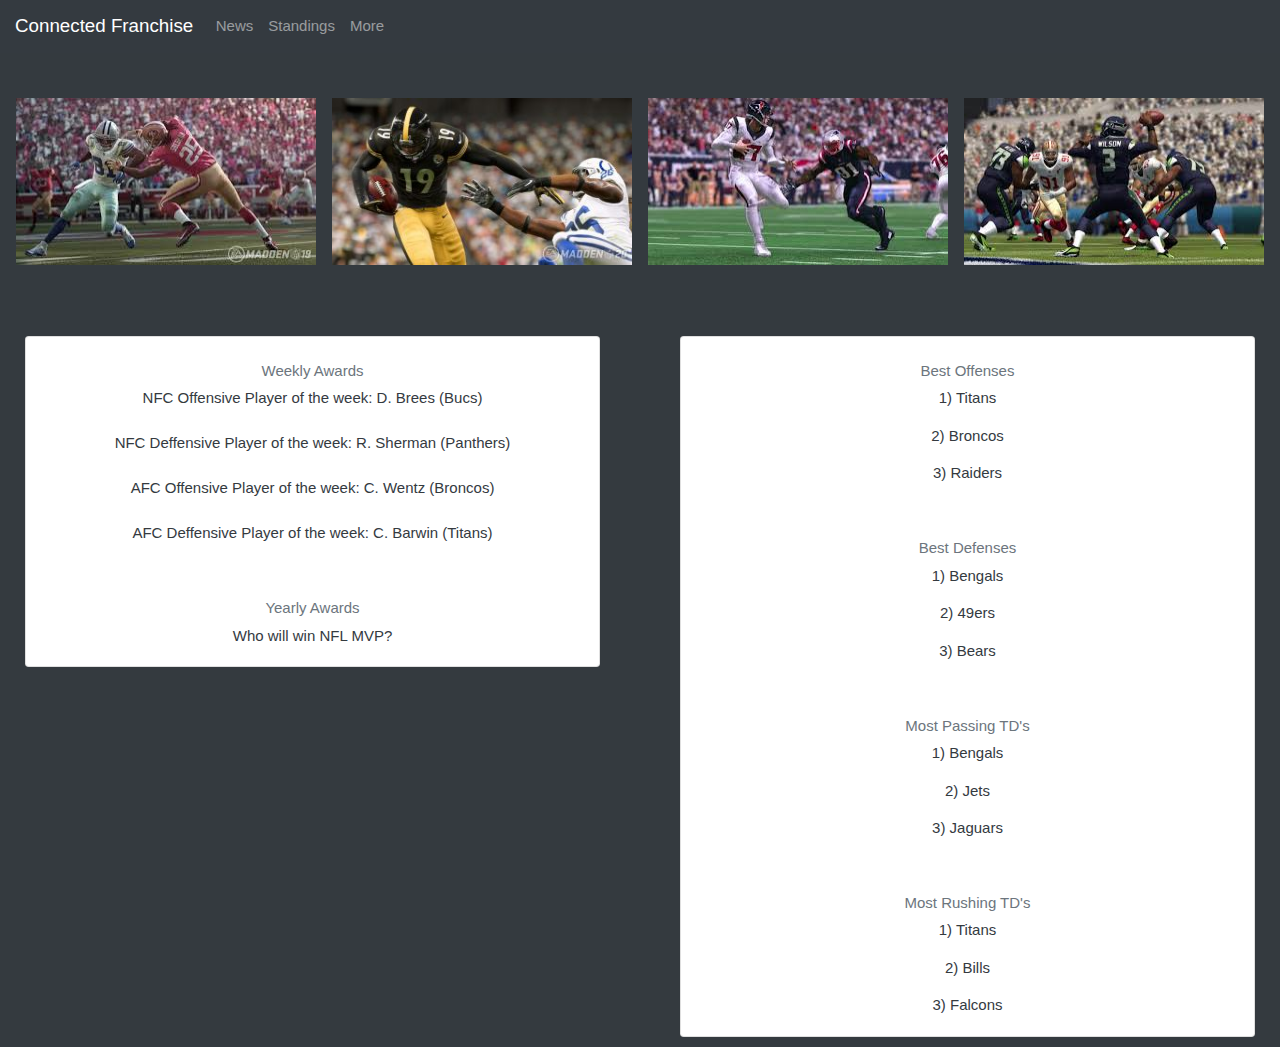
==== more.html @ 617bce5a "alpha web app" ====
<!DOCTYPE html>
<html lang="en">
<head>
    <meta charset="UTF-8">
    <meta name="viewport" content="width=device-width, initial-scale=1.0">
    <meta http-equiv="X-UA-Compatible" content="ie=edge">
    <link rel="stylesheet" href="https://www.w3schools.com/w3css/4/w3.css">
    <link rel="stylesheet" href="https://stackpath.bootstrapcdn.com/bootstrap/4.3.1/css/bootstrap.min.css" integrity="sha384-ggOyR0iXCbMQv3Xipma34MD+dH/1fQ784/j6cY/iJTQUOhcWr7x9JvoRxT2MZw1T" crossorigin="anonymous">
    <script src="https://code.jquery.com/jquery-3.3.1.slim.min.js" integrity="sha384-q8i/X+965DzO0rT7abK41JStQIAqVgRVzpbzo5smXKp4YfRvH+8abtTE1Pi6jizo" crossorigin="anonymous"></script>
<script src="https://cdnjs.cloudflare.com/ajax/libs/popper.js/1.14.7/umd/popper.min.js" integrity="sha384-UO2eT0CpHqdSJQ6hJty5KVphtPhzWj9WO1clHTMGa3JDZwrnQq4sF86dIHNDz0W1" crossorigin="anonymous"></script>
<script src="https://stackpath.bootstrapcdn.com/bootstrap/4.3.1/js/bootstrap.min.js" integrity="sha384-JjSmVgyd0p3pXB1rRibZUAYoIIy6OrQ6VrjIEaFf/nJGzIxFDsf4x0xIM+B07jRM" crossorigin="anonymous"></script>
<link rel="stylesheet" href="./style.css">
    <title>More</title>
</head>
<body>

        <nav class="navbar navbar-expand-lg navbar-dark bg-dark">
                <a class="navbar-brand" href="./index.html">Connected Franchise</a>
                <button class="navbar-toggler topnav-right" type="button" data-toggle="collapse" data-target="#navbarNav" aria-controls="navbarNav" aria-expanded="false" aria-label="Toggle navigation">
                  <span class="navbar-toggler-icon topnav-right"></span>
                </button>
      
                <div class="collapse navbar-collapse" id="navbarNav">
                  <ul class="navbar-nav">
                    
                    <li class="nav-item">
                      <a class="nav-link" href="./News.html">News</a>
                    </li>
                    <li class="nav-item">
                      <a class="nav-link" href="./standings.html">Standings</a>
                    </li>
                    <li class="nav-item">
                        <a class="nav-link" href="./more.html">More</a>
                      </li>
                  </ul>
                </div>
              </nav>

    <!-- Navbar (sit on top)
<div class="w3-top">
        <div class="w3-bar w3-white w3-wide w3-padding w3-card">
          <a href="./index.html" class="w3-bar-item w3-button"><b>CF</b> Madden Connected Franchise</a>
          
          <div class="w3-right w3-hide-small">
            <a href="./News.html" class="w3-bar-item w3-button">News</a>
            <a href="./standings.html" class="w3-bar-item w3-button">Standings</a>
            <a href="./more.html" class="w3-bar-item w3-button">More</a>
          </div>
        </div>
      </div> -->

        <!-- <div class="container">
                <div class="row">
                  <div class="col-sm">
                        <div class="card" style="width: 18rem;">
                                <div class="card-body">
                                  <h5 class="card-title">Highlights</h5>
                                  <h6 class="card-subtitle mb-2 text-muted">Andrew</h6>
                                  <p class="card-text">Youtube Channel</p>
                                  <a href="https://www.youtube.com/user/aeldenburg/videos" class="card-link">View</a>
                                  <br></br>
                                  <h6 class="card-subtitle mb-2 text-muted">Austin</h6>
                                  <p class="card-text"></p>
                                  <a href="#" class="card-link">link</a>
                                  <br></br>
                                  <h6 class="card-subtitle mb-2 text-muted">Alex</h6>
                                  <p class="card-text"></p>
                                  <a href="#" class="card-link">link</a>
                                  <br></br>
                                  <h6 class="card-subtitle mb-2 text-muted">Christian</h6>
                                  <p class="card-text"></p>
                                  <a href="#" class="card-link">link</a>
                                </div>
                              </div>
                  </div> -->

                  <div class="more-container">

                    <br></br>

                        <div class="w3-row-padding">
                                <div class="w3-col l3 m6 w3-margin-bottom">
                                    <div class="w3-display-container">
                                    
                                    <img src="./images/madden3.jpeg" title="News" alt="News" style="width:100%">
                                    </div>
                                </div>
                                <div class="w3-col l3 m6 w3-margin-bottom">
                                    <div class="w3-display-container">
                                    
                                    <img src="./images/madden15.jpg" title="Standings" alt="Standings" style="width:100%">
                                    </div>
                                </div>
                                <div class="w3-col l3 m6 w3-margin-bottom">
                                    <div class="w3-display-container">
                                    
                                    <img src="./images/madden47.jpeg" title="Injuries" alt="Injuries" style="width:100%">
                                    </div>
                                </div>
                                <div class="w3-col l3 m6 w3-margin-bottom">
                                    <div class="w3-display-container">
                                    
                                    <img src="./images/madden39.jpeg" title="More" alt="More" style="width:100%">
                                    </div>
                                </div>
                                </div>

                        <br></br>

                        <div class="row">
                          <div class="col-sm">
                                <div class="col-sm">
                                        <div class="card">
                                                <div class="card-body">
                                                  <h5 class="card-title"></h5>
                                                  <h6 class="card-subtitle mb-2 text-muted">Weekly Awards</h6>
                                                  <p class="card-text">
                                                      NFC Offensive Player of the week: D. Brees (Bucs)
                                                      <br></br>
                                                      NFC Deffensive Player of the week: R. Sherman (Panthers)
                                                      <br></br>
                                                      AFC Offensive Player of the week: C. Wentz (Broncos)
                                                      <br></br>
                                                      AFC Deffensive Player of the week: C. Barwin (Titans)
                                                  </p>
                                                  <br></br>
                                                  <h6 class="card-subtitle mb-2 text-muted">Yearly Awards</h6>
                                                  <p class="card-text">Who will win NFL MVP?</p>
                                                </div>
                                              </div>
                                  </div>
                          </div>

                          <div class="col-sm">
                                <div class="col-sm">
                                        <div class="card">
                                                <div class="card-body">
                                                  <h5 class="card-title"></h5>
                                                  <h6 class="card-subtitle mb-2 text-muted">Best Offenses</h6>
                                                  <p class="card-text">1) Titans</p>
                                                  <p class="card-text">2) Broncos</p>
                                                  <p class="card-text">3) Raiders</p>
                                                  <br></br>
                                                  <h6 class="card-subtitle mb-2 text-muted">Best Defenses</h6>
                                                  <p class="card-text">1) Bengals</p>
                                                  <p class="card-text">2) 49ers</p>
                                                  <p class="card-text">3) Bears</p>
                                                  <br></br>
                                                  <h6 class="card-subtitle mb-2 text-muted">Most Passing TD's</h6>
                                                  <p class="card-text">1) Bengals</p>
                                                  <p class="card-text">2) Jets</p>
                                                  <p class="card-text">3) Jaguars</p>
                                                  <br></br>
                                                  <h6 class="card-subtitle mb-2 text-muted">Most Rushing TD's</h6>
                                                  <p class="card-text">1) Titans</p>
                                                  <p class="card-text">2) Bills</p>
                                                  <p class="card-text">3) Falcons</p>
                                                </div>
                                              </div>
                                  </div>
                          </div>
                        </div>
                      </div>


                  
                  
                </div>
              </div>


</body>
</html>
---- style.css ----
.card {
    text-align: center;
    margin: 10px;
    padding: auto;
}

html {
    color: #343A3F;
}

body {
    color: #343A3F;
}

footer {
    background-color: #343A3F;
    color: #fff;
    text-align: center;
}

#id {
    background-color: #343A3F;
}

.news-container {
    background-color: #343A3F;
    height: 100%;
}

.more-container {
    background-color: #343A3F;
    height: 100%;
}

/* Add a black background color to the top navigation */
.topnav {
    background-color: #333;
    overflow: hidden;
}

/* Style the links inside the navigation bar */
.topnav a {
  float: left;
  color: #f2f2f2;
  text-align: center;
  padding: 14px 16px;
  text-decoration: none;
  font-size: 17px;
}

/* Change the color of links on hover */
.topnav a:hover {
  background-color: #ddd;
  color: black;
}

/* Add a color to the active/current link */
.topnav a.active {
  background-color: #4CAF50;
  color: white;
}

/* Right-aligned section inside the top navigation */
.topnav-right {
  float: right;
}
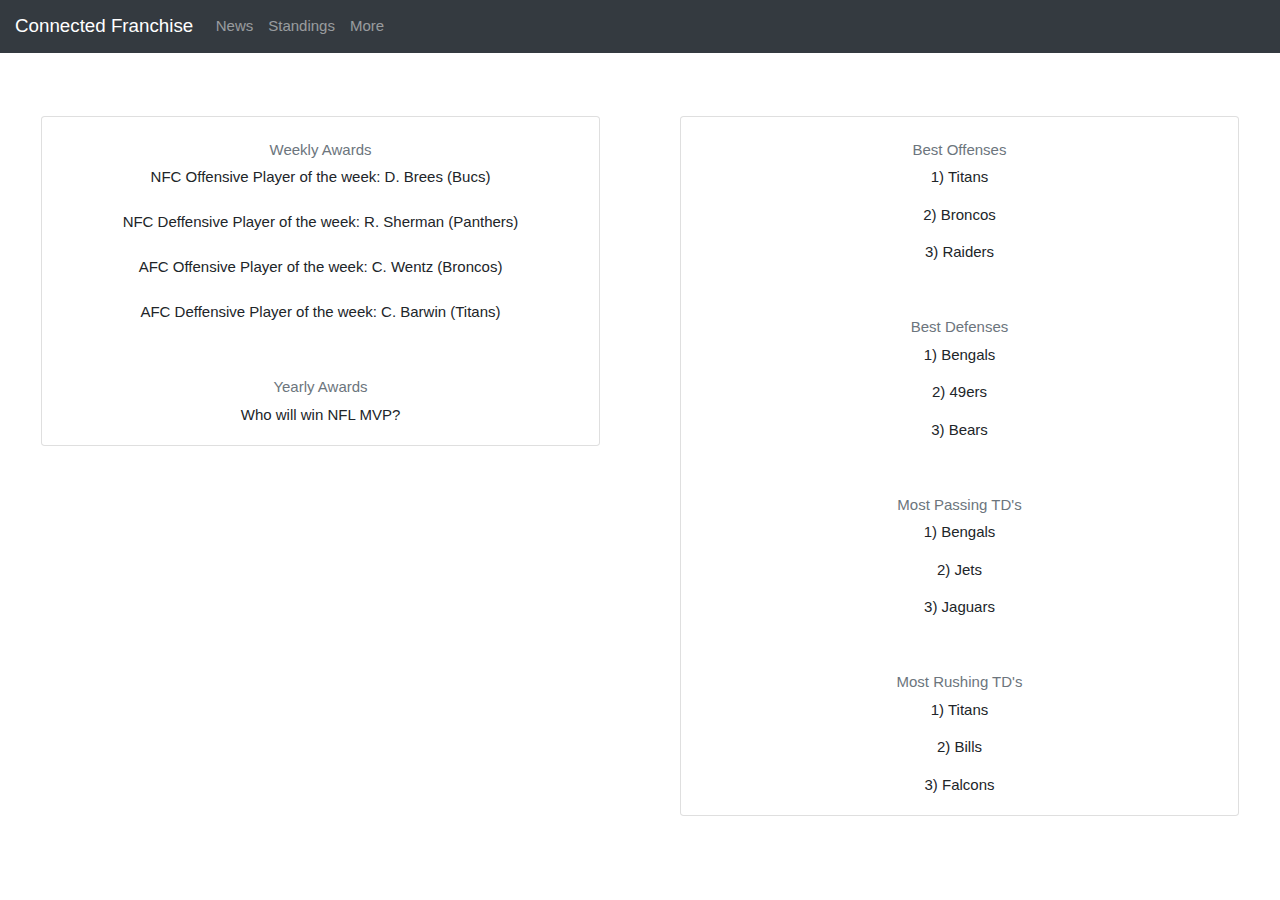
==== commit b6e91cd0: "minor tweaks" ====
--- a/more.html
+++ b/more.html
@@ -74,36 +74,10 @@
                               </div>
                   </div> -->
 
+                  <!-- Page content -->
+                  <div class="w3-content w3-padding" style="max-width:1564px">
+
                   <div class="more-container">
-
-                    <br></br>
-
-                        <div class="w3-row-padding">
-                                <div class="w3-col l3 m6 w3-margin-bottom">
-                                    <div class="w3-display-container">
-                                    
-                                    <img src="./images/madden3.jpeg" title="News" alt="News" style="width:100%">
-                                    </div>
-                                </div>
-                                <div class="w3-col l3 m6 w3-margin-bottom">
-                                    <div class="w3-display-container">
-                                    
-                                    <img src="./images/madden15.jpg" title="Standings" alt="Standings" style="width:100%">
-                                    </div>
-                                </div>
-                                <div class="w3-col l3 m6 w3-margin-bottom">
-                                    <div class="w3-display-container">
-                                    
-                                    <img src="./images/madden47.jpeg" title="Injuries" alt="Injuries" style="width:100%">
-                                    </div>
-                                </div>
-                                <div class="w3-col l3 m6 w3-margin-bottom">
-                                    <div class="w3-display-container">
-                                    
-                                    <img src="./images/madden39.jpeg" title="More" alt="More" style="width:100%">
-                                    </div>
-                                </div>
-                                </div>
 
                         <br></br>
 
@@ -168,6 +142,9 @@
                 </div>
               </div>
 
+              <!-- End page content -->
+              </div>
+
 
 </body>
 </html>--- a/style.css
+++ b/style.css
@@ -4,32 +4,16 @@
     padding: auto;
 }
 
-html {
-    color: #343A3F;
-}
-
-body {
-    color: #343A3F;
+img {
+    display: block;
+    margin: auto;
+    padding: auto;
 }
 
 footer {
     background-color: #343A3F;
     color: #fff;
     text-align: center;
-}
-
-#id {
-    background-color: #343A3F;
-}
-
-.news-container {
-    background-color: #343A3F;
-    height: 100%;
-}
-
-.more-container {
-    background-color: #343A3F;
-    height: 100%;
 }
 
 /* Add a black background color to the top navigation */
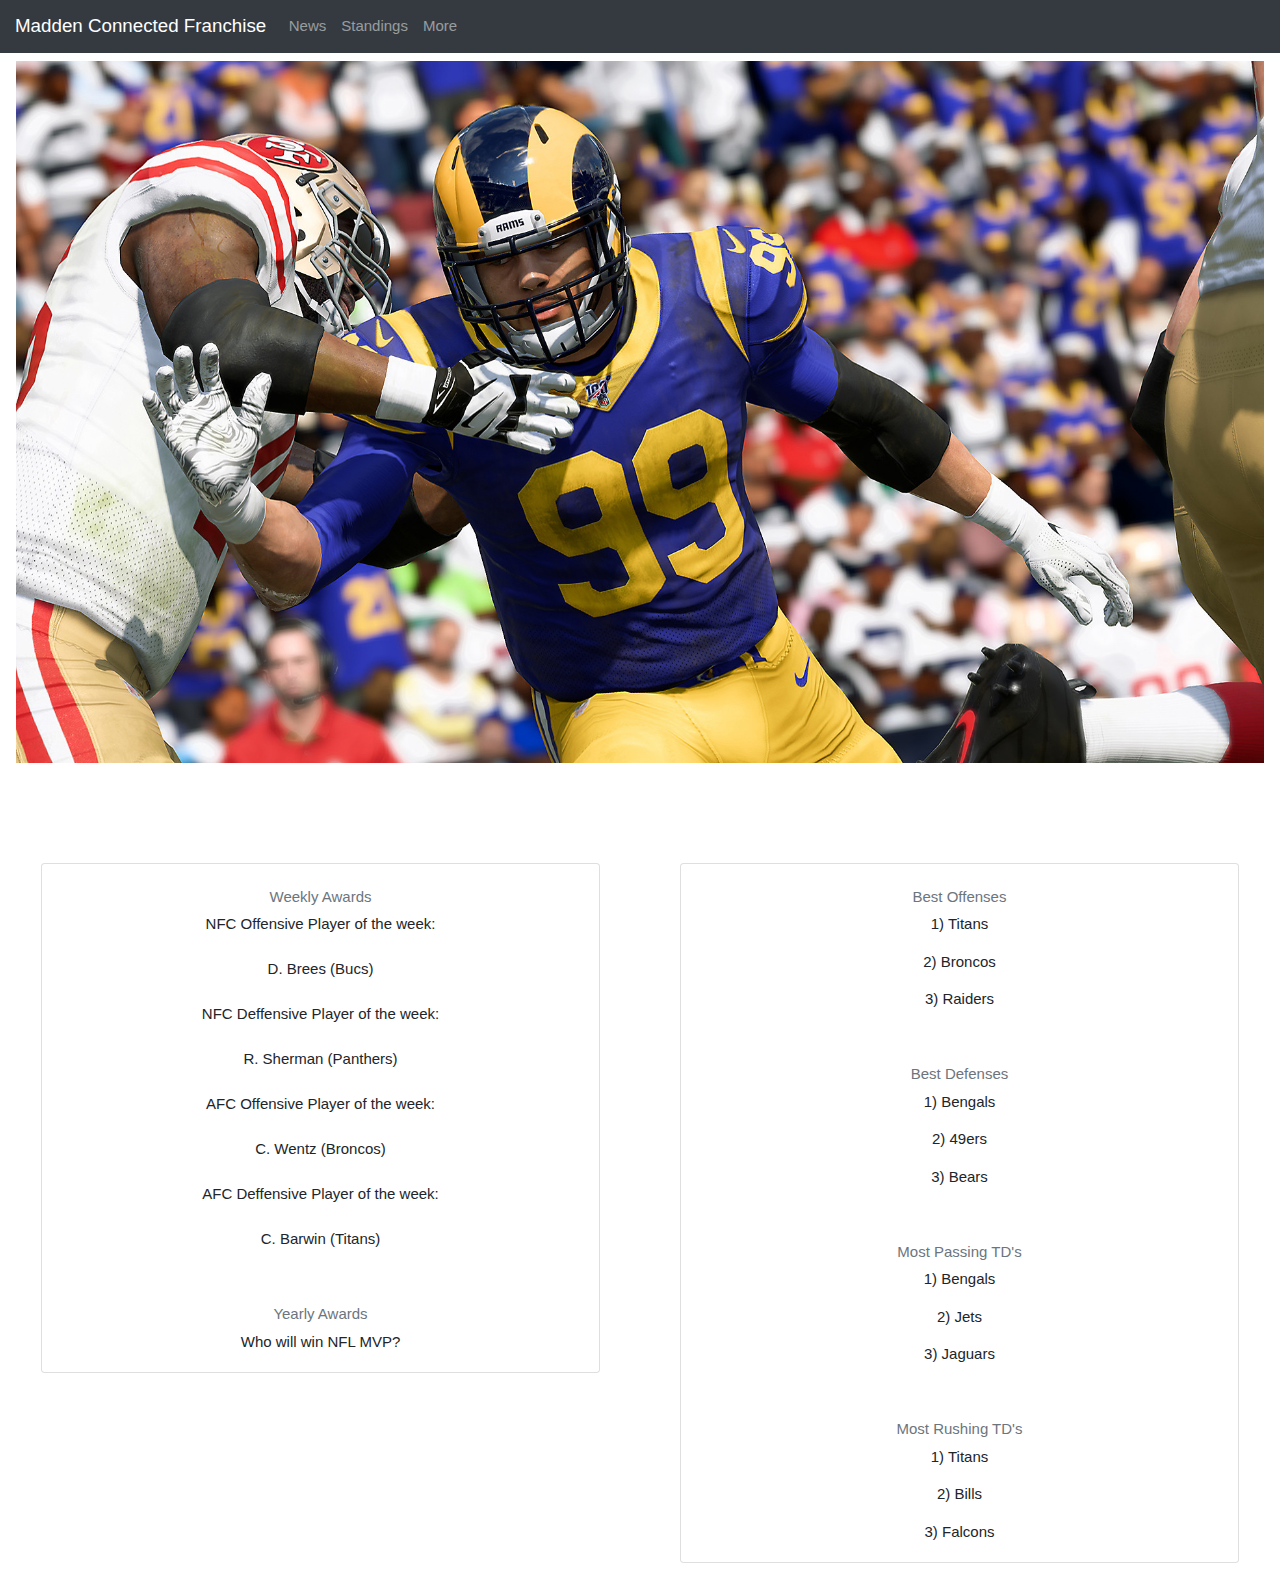
==== commit 966451b2: "minor tweaks" ====
--- a/more.html
+++ b/more.html
@@ -15,7 +15,7 @@
 <body>
 
         <nav class="navbar navbar-expand-lg navbar-dark bg-dark">
-                <a class="navbar-brand" href="./index.html">Connected Franchise</a>
+                <a class="navbar-brand" href="./index.html">Madden Connected Franchise</a>
                 <button class="navbar-toggler topnav-right" type="button" data-toggle="collapse" data-target="#navbarNav" aria-controls="navbarNav" aria-expanded="false" aria-label="Toggle navigation">
                   <span class="navbar-toggler-icon topnav-right"></span>
                 </button>
@@ -77,6 +77,12 @@
                   <!-- Page content -->
                   <div class="w3-content w3-padding" style="max-width:1564px">
 
+                    <span>
+                      <img src="./images/madden14.jpeg" title="" alt="" style="width:100%">
+                    </span>
+          
+                      <br></br>
+
                   <div class="more-container">
 
                         <br></br>
@@ -89,13 +95,21 @@
                                                   <h5 class="card-title"></h5>
                                                   <h6 class="card-subtitle mb-2 text-muted">Weekly Awards</h6>
                                                   <p class="card-text">
-                                                      NFC Offensive Player of the week: D. Brees (Bucs)
+                                                      NFC Offensive Player of the week:
                                                       <br></br>
-                                                      NFC Deffensive Player of the week: R. Sherman (Panthers)
+                                                      D. Brees (Bucs)
                                                       <br></br>
-                                                      AFC Offensive Player of the week: C. Wentz (Broncos)
+                                                      NFC Deffensive Player of the week:
                                                       <br></br>
-                                                      AFC Deffensive Player of the week: C. Barwin (Titans)
+                                                      R. Sherman (Panthers)
+                                                      <br></br>
+                                                      AFC Offensive Player of the week:
+                                                      <br></br>
+                                                      C. Wentz (Broncos)
+                                                      <br></br>
+                                                      AFC Deffensive Player of the week:
+                                                      <br></br>
+                                                      C. Barwin (Titans)
                                                   </p>
                                                   <br></br>
                                                   <h6 class="card-subtitle mb-2 text-muted">Yearly Awards</h6>
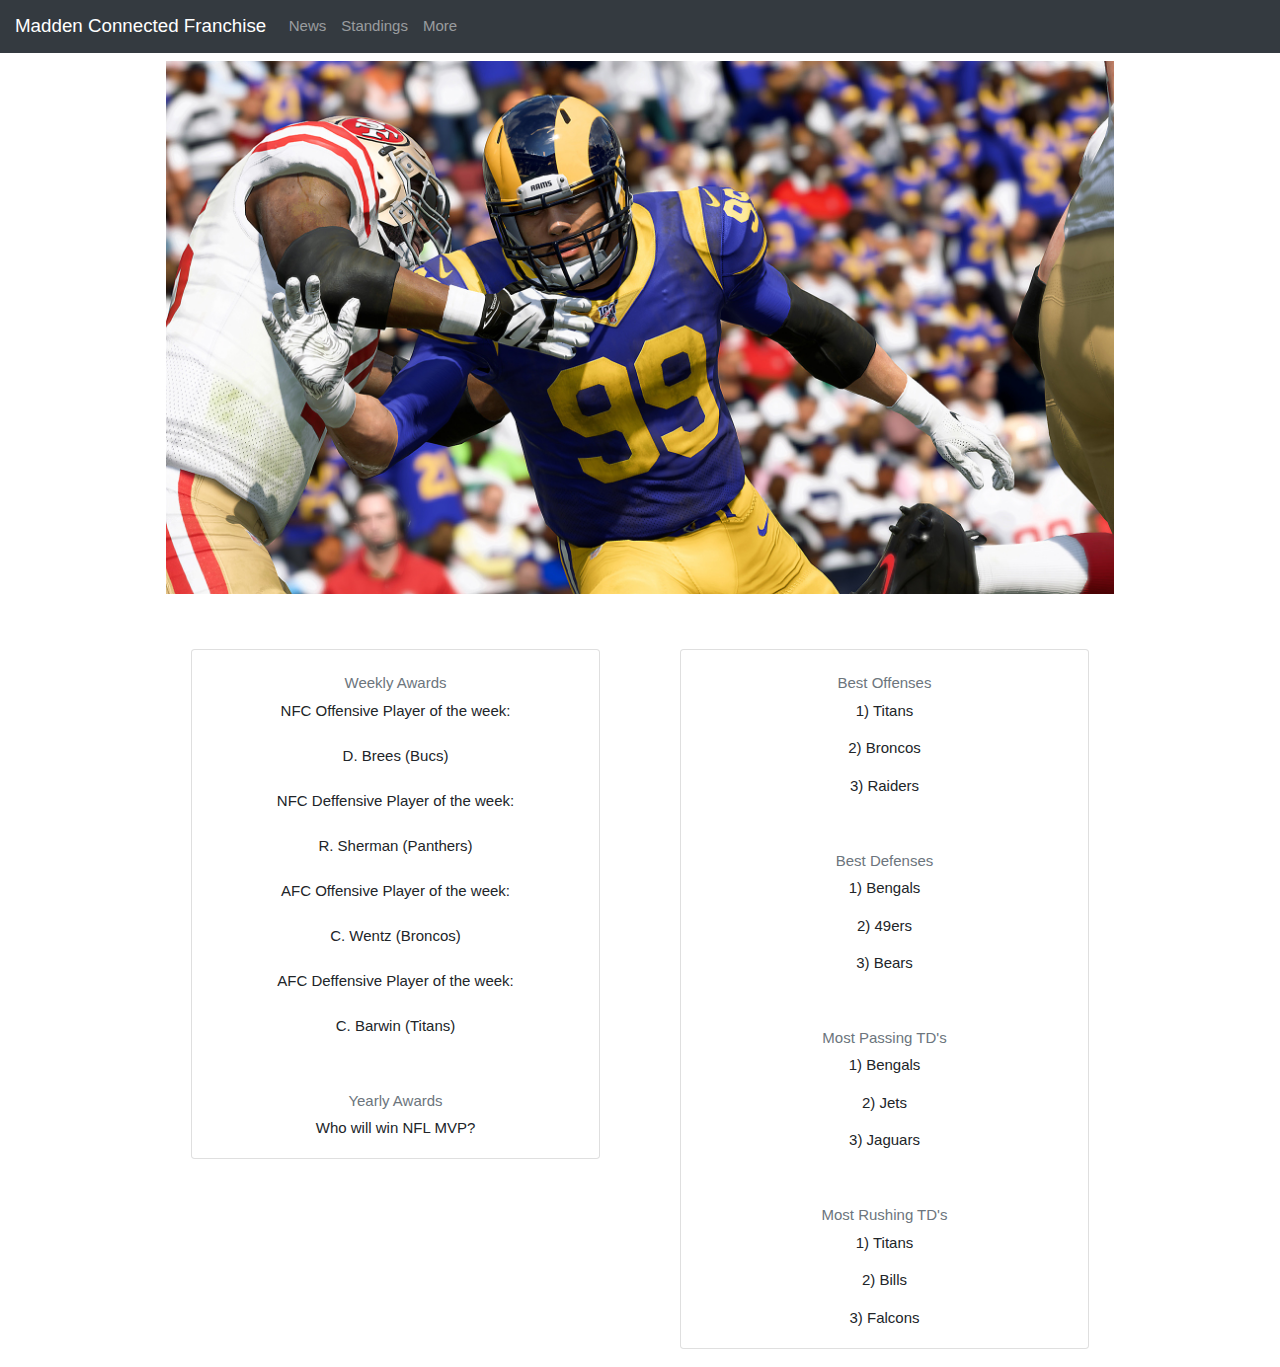
==== commit ec6b7d81: "minor tweaks" ====
--- a/more.html
+++ b/more.html
@@ -75,13 +75,11 @@
                   </div> -->
 
                   <!-- Page content -->
-                  <div class="w3-content w3-padding" style="max-width:1564px">
+                  <div class="w3-content w3-padding" >
 
                     <span>
                       <img src="./images/madden14.jpeg" title="" alt="" style="width:100%">
                     </span>
-          
-                      <br></br>
 
                   <div class="more-container">
 
